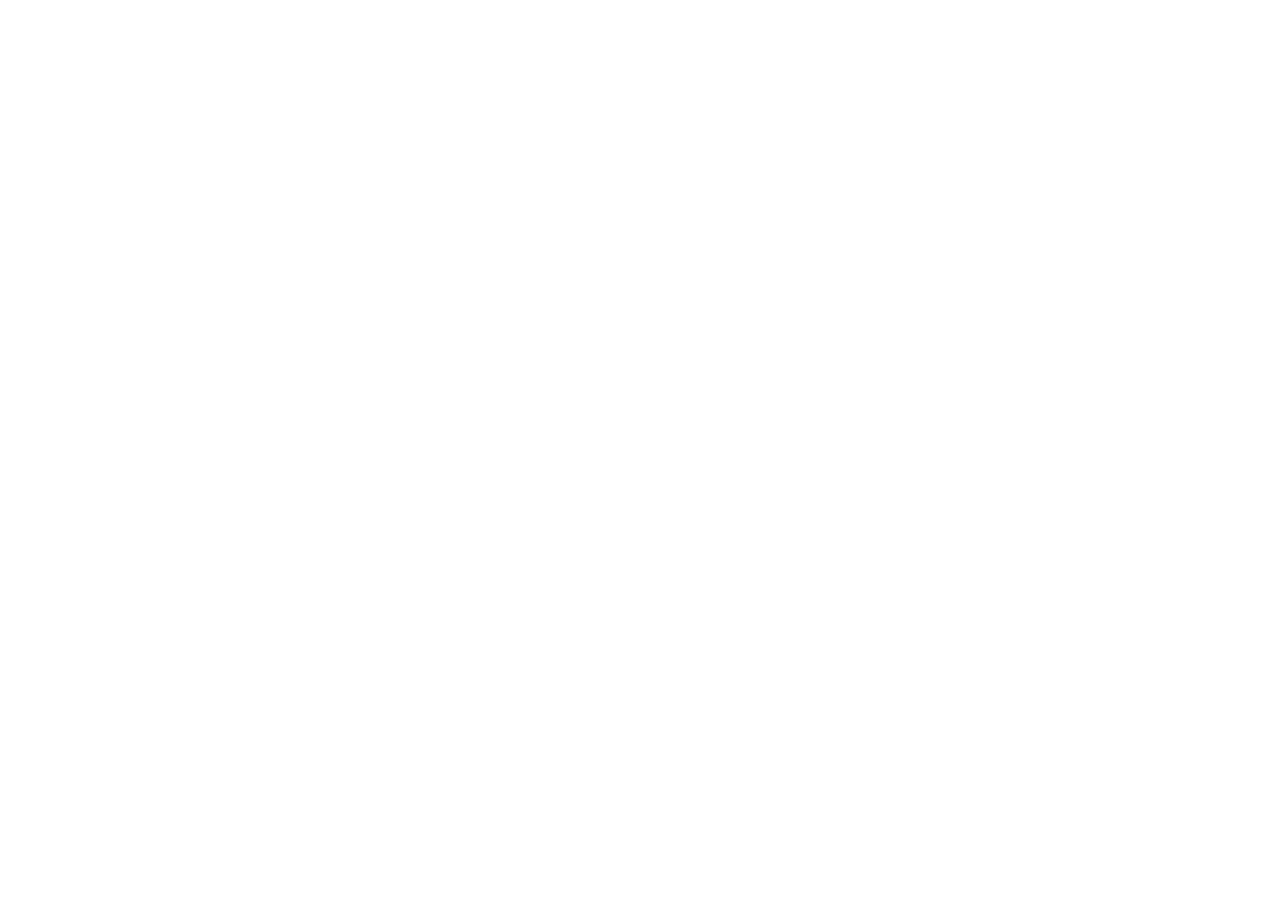
==== index.html @ 9336b4e4 "new project" ====
<!DOCTYPE html>
<html lang="en">
  <head>
    <meta charset="UTF-8" />
    <meta name="viewport" content="width=device-width, initial-scale=1.0" />
    <meta http-equiv="X-UA-Compatible" content="ie=edge" />
    <title>Document</title>
  </head>
  <body></body>
</html>
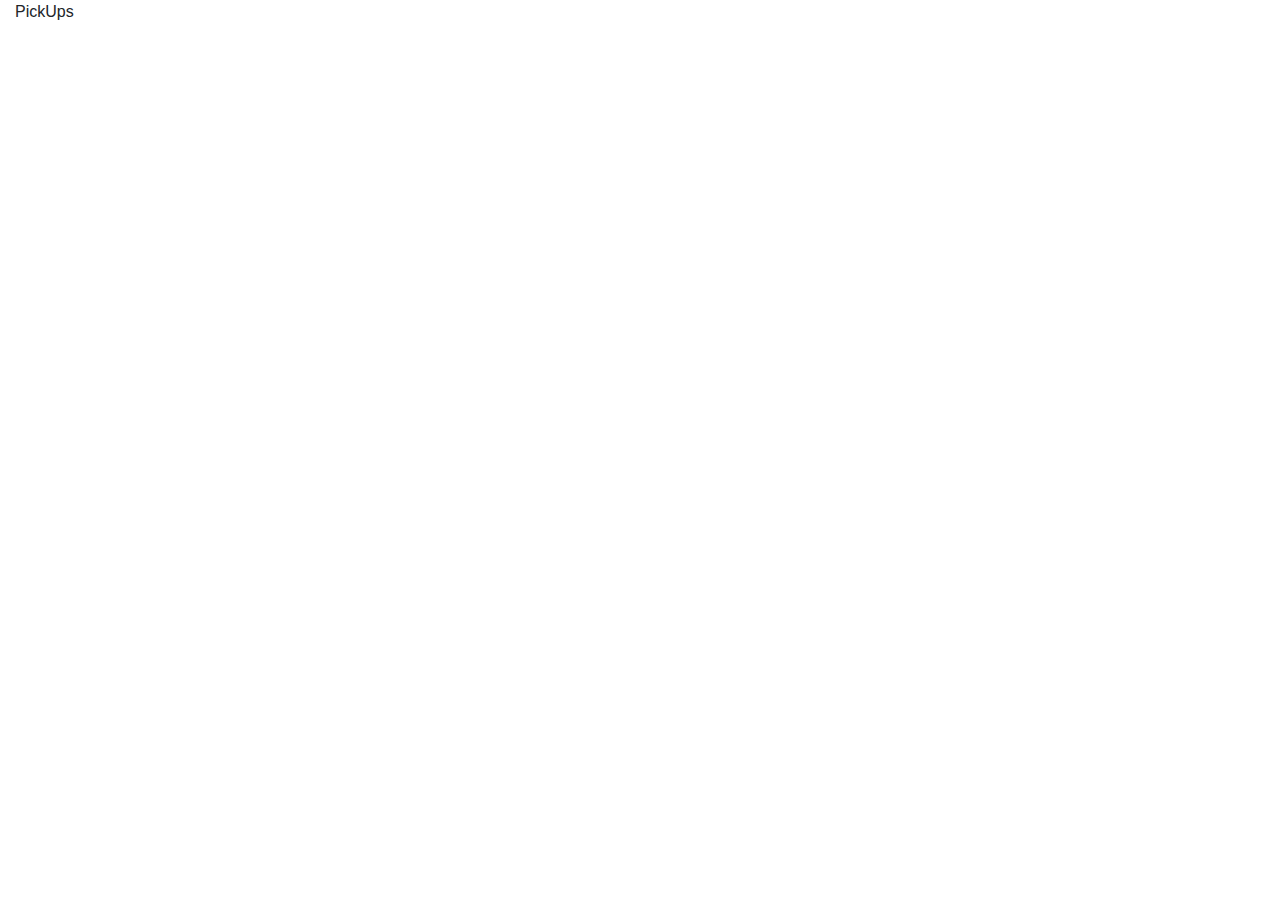
==== commit 0b91958e: "css links" ====
--- a/index.html
+++ b/index.html
@@ -4,7 +4,19 @@
     <meta charset="UTF-8" />
     <meta name="viewport" content="width=device-width, initial-scale=1.0" />
     <meta http-equiv="X-UA-Compatible" content="ie=edge" />
-    <title>Document</title>
+    <title>PickUps</title>
+    <link
+      rel="stylesheet"
+      href="https://stackpath.bootstrapcdn.com/bootstrap/4.3.1/css/bootstrap.min.css"
+      integrity="sha384-ggOyR0iXCbMQv3Xipma34MD+dH/1fQ784/j6cY/iJTQUOhcWr7x9JvoRxT2MZw1T"
+      crossorigin="anonymous"
+    />
+    <link rel="stylesheet" href="animate.css" />
+    <link rel="stylesheet" href="style.css" />
   </head>
-  <body></body>
+  <body>
+    <div class="container-fluid">
+      <header class="bounce animated">PickUps</header>
+    </div>
+  </body>
 </html>
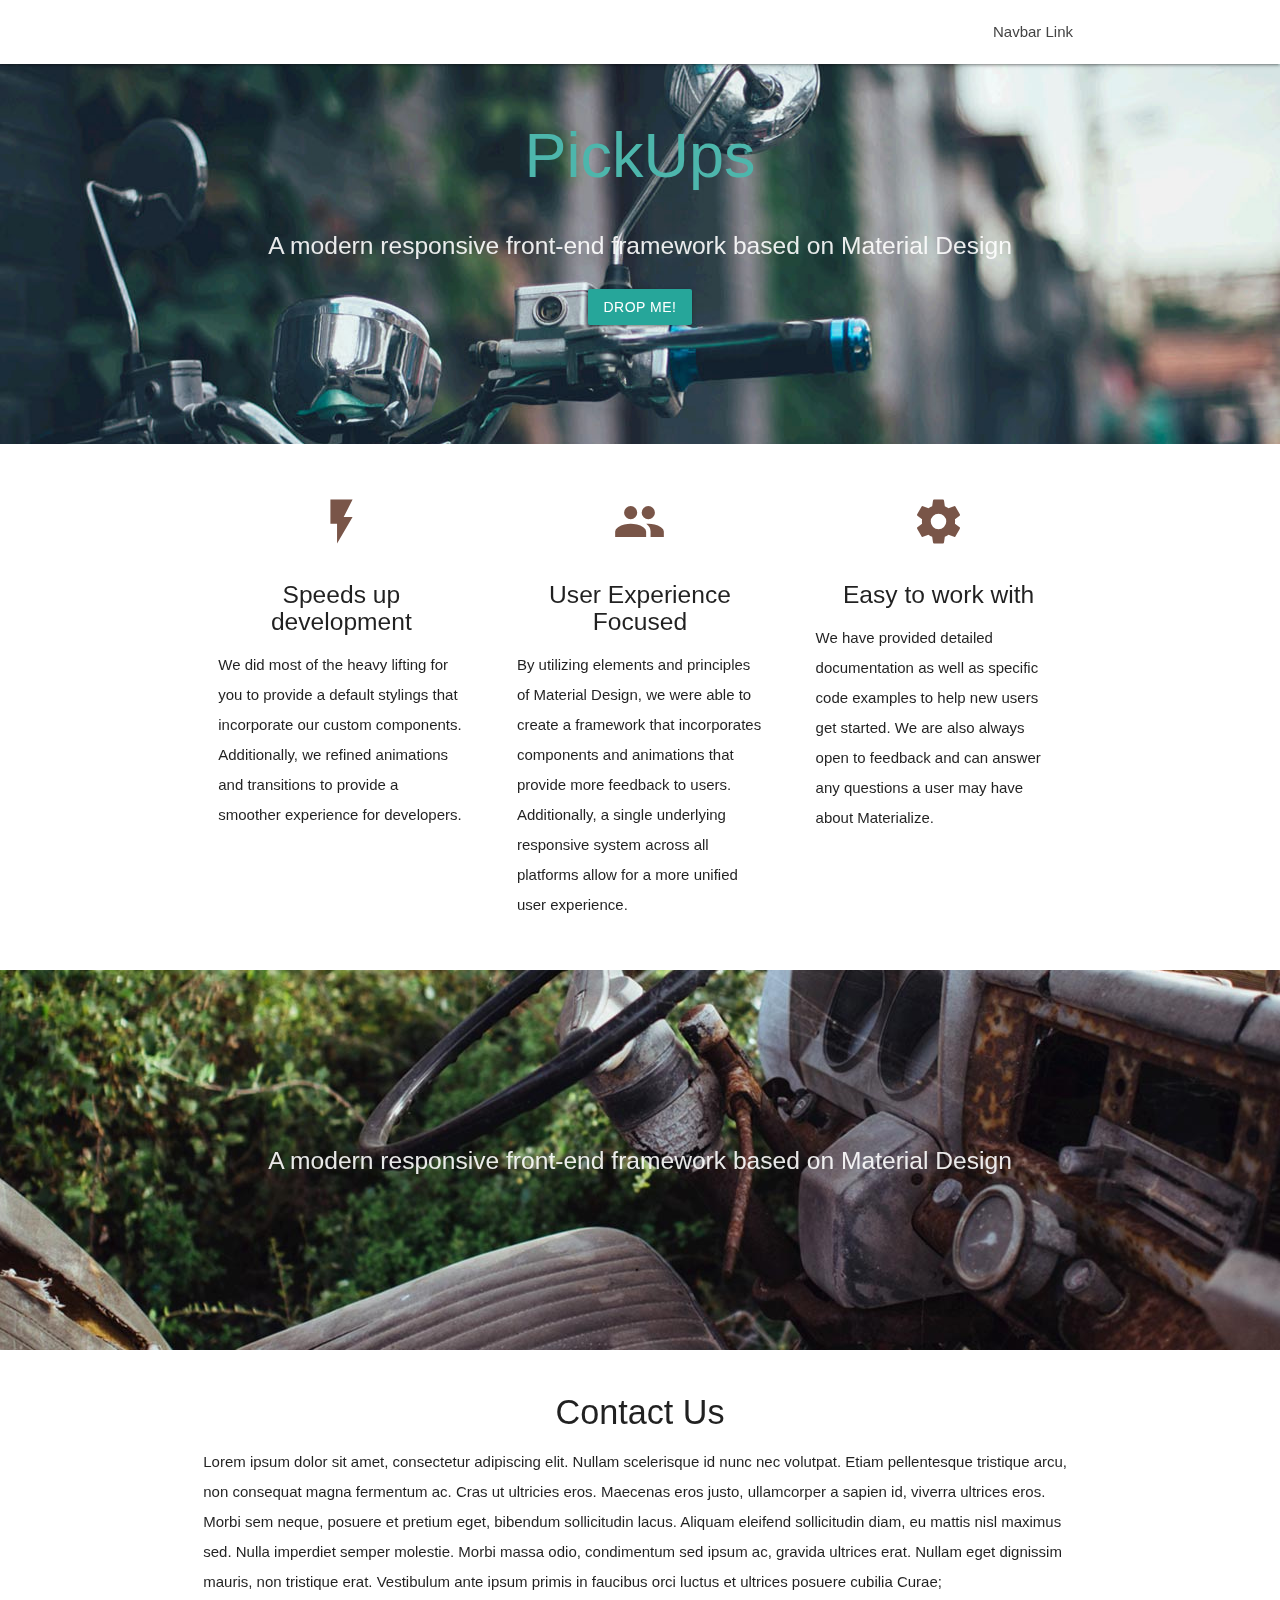
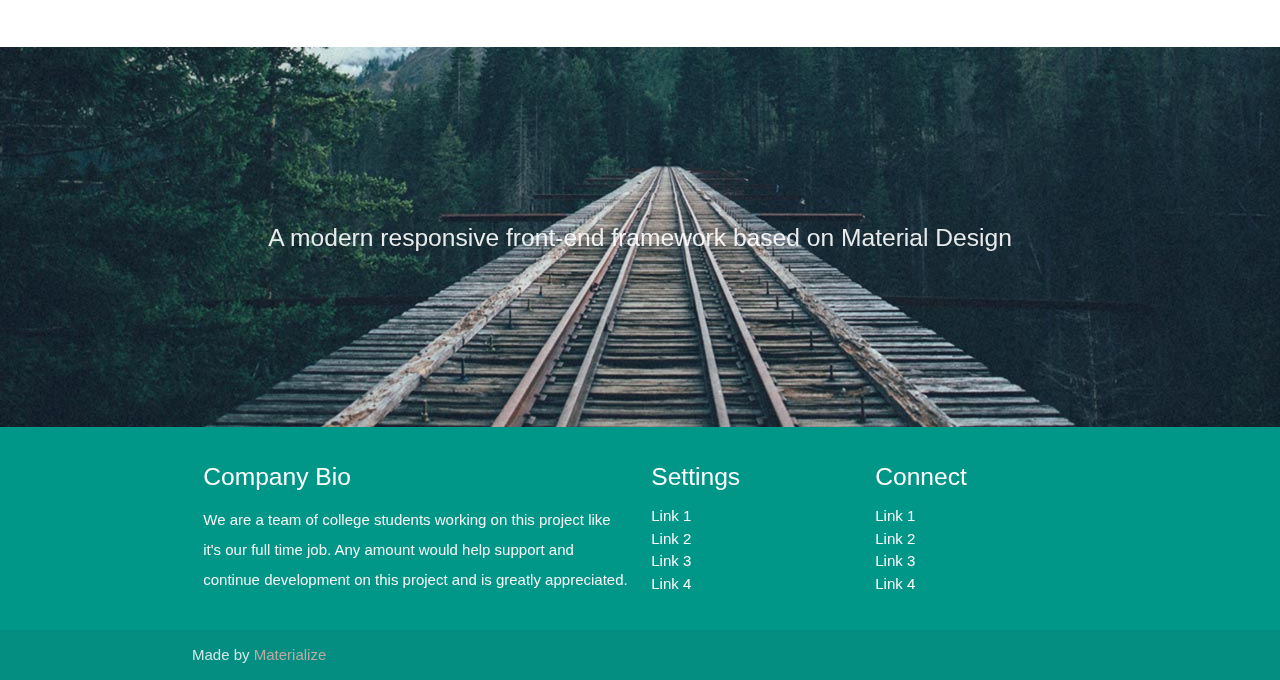
==== commit 59cf599a: "dropdown" ====
--- a/index.html
+++ b/index.html
@@ -1,22 +1,241 @@
 <!DOCTYPE html>
 <html lang="en">
   <head>
-    <meta charset="UTF-8" />
-    <meta name="viewport" content="width=device-width, initial-scale=1.0" />
-    <meta http-equiv="X-UA-Compatible" content="ie=edge" />
+    <meta http-equiv="Content-Type" content="text/html; charset=UTF-8" />
+    <meta name="viewport" content="width=device-width, initial-scale=1" />
     <title>PickUps</title>
+
+    <!-- CSS  -->
     <link
+      href="https://fonts.googleapis.com/icon?family=Material+Icons"
       rel="stylesheet"
-      href="https://stackpath.bootstrapcdn.com/bootstrap/4.3.1/css/bootstrap.min.css"
-      integrity="sha384-ggOyR0iXCbMQv3Xipma34MD+dH/1fQ784/j6cY/iJTQUOhcWr7x9JvoRxT2MZw1T"
-      crossorigin="anonymous"
     />
-    <link rel="stylesheet" href="animate.css" />
-    <link rel="stylesheet" href="style.css" />
+    <link
+      href="css/materialize.css"
+      type="text/css"
+      rel="stylesheet"
+      media="screen,projection"
+    />
+    <link
+      href="css/style.css"
+      type="text/css"
+      rel="stylesheet"
+      media="screen,projection"
+    />
   </head>
   <body>
-    <div class="container-fluid">
-      <header class="bounce animated">PickUps</header>
-    </div>
+    <nav class="white" role="navigation">
+      <div class="nav-wrapper container">
+        <a id="logo-container" href="#" class="brand-logo"></a>
+        <ul class="right hide-on-med-and-down">
+          <li><a href="#">Navbar Link</a></li>
+        </ul>
+
+        <ul id="nav-mobile" class="sidenav">
+          <li><a href="#">Navbar Link</a></li>
+        </ul>
+        <a href="#" data-target="nav-mobile" class="sidenav-trigger"
+          ><i class="material-icons">menu</i></a
+        >
+      </div>
+    </nav>
+
+    <div id="index-banner" class="parallax-container">
+      <div class="section no-pad-bot">
+        <div class="container">
+          <br /><br />
+          <h1 class="header center teal-text text-lighten-2">
+            PickUps
+          </h1>
+          <div class="row center">
+            <h5 class="header col s12 light">
+              A modern responsive front-end framework based on Material Design
+            </h5>
+          </div>
+          <div class="row center">
+            <a class="dropdown-trigger btn" href="#" data-target="dropdown1"
+              >Drop Me!</a
+            >
+            <ul id="dropdown1" class="dropdown-content" tabindex="0" style="">
+              <li tabindex="0">
+                <a href="#!">one</a>
+              </li>
+              <li tabindex="0">
+                <a href="#!">two</a>
+              </li>
+              <li class="divider" tabindex="-1"></li>
+              <li tabindex="0">
+                <a href="#!">three</a>
+              </li>
+              <li tabindex="0">
+                <a href="#!"> <i class="material-icons">view_module</i>four</a>
+              </li>
+              <li tabindex="0">
+                <a href="#!"> <i class="material-icons">cloud</i>five</a>
+              </li>
+            </ul>
+          </div>
+          <br /><br />
+        </div>
+      </div>
+      <div class="parallax">
+        <img src="background1.jpg" alt="Unsplashed background img 1" />
+      </div>
+    </div>
+
+    <div class="container">
+      <div class="section">
+        <!--   Icon Section   -->
+        <div class="row">
+          <div class="col s12 m4">
+            <div class="icon-block">
+              <h2 class="center brown-text">
+                <i class="material-icons">flash_on</i>
+              </h2>
+              <h5 class="center">Speeds up development</h5>
+
+              <p class="light">
+                We did most of the heavy lifting for you to provide a default
+                stylings that incorporate our custom components. Additionally,
+                we refined animations and transitions to provide a smoother
+                experience for developers.
+              </p>
+            </div>
+          </div>
+
+          <div class="col s12 m4">
+            <div class="icon-block">
+              <h2 class="center brown-text">
+                <i class="material-icons">group</i>
+              </h2>
+              <h5 class="center">User Experience Focused</h5>
+
+              <p class="light">
+                By utilizing elements and principles of Material Design, we were
+                able to create a framework that incorporates components and
+                animations that provide more feedback to users. Additionally, a
+                single underlying responsive system across all platforms allow
+                for a more unified user experience.
+              </p>
+            </div>
+          </div>
+
+          <div class="col s12 m4">
+            <div class="icon-block">
+              <h2 class="center brown-text">
+                <i class="material-icons">settings</i>
+              </h2>
+              <h5 class="center">Easy to work with</h5>
+
+              <p class="light">
+                We have provided detailed documentation as well as specific code
+                examples to help new users get started. We are also always open
+                to feedback and can answer any questions a user may have about
+                Materialize.
+              </p>
+            </div>
+          </div>
+        </div>
+      </div>
+    </div>
+
+    <div class="parallax-container valign-wrapper">
+      <div class="section no-pad-bot">
+        <div class="container">
+          <div class="row center">
+            <h5 class="header col s12 light">
+              A modern responsive front-end framework based on Material Design
+            </h5>
+          </div>
+        </div>
+      </div>
+      <div class="parallax">
+        <img src="background2.jpg" alt="Unsplashed background img 2" />
+      </div>
+    </div>
+
+    <div class="container">
+      <div class="section">
+        <div class="row">
+          <div class="col s12 center">
+            <h3><i class="mdi-content-send brown-text"></i></h3>
+            <h4>Contact Us</h4>
+            <p class="left-align light">
+              Lorem ipsum dolor sit amet, consectetur adipiscing elit. Nullam
+              scelerisque id nunc nec volutpat. Etiam pellentesque tristique
+              arcu, non consequat magna fermentum ac. Cras ut ultricies eros.
+              Maecenas eros justo, ullamcorper a sapien id, viverra ultrices
+              eros. Morbi sem neque, posuere et pretium eget, bibendum
+              sollicitudin lacus. Aliquam eleifend sollicitudin diam, eu mattis
+              nisl maximus sed. Nulla imperdiet semper molestie. Morbi massa
+              odio, condimentum sed ipsum ac, gravida ultrices erat. Nullam eget
+              dignissim mauris, non tristique erat. Vestibulum ante ipsum primis
+              in faucibus orci luctus et ultrices posuere cubilia Curae;
+            </p>
+          </div>
+        </div>
+      </div>
+    </div>
+
+    <div class="parallax-container valign-wrapper">
+      <div class="section no-pad-bot">
+        <div class="container">
+          <div class="row center">
+            <h5 class="header col s12 light">
+              A modern responsive front-end framework based on Material Design
+            </h5>
+          </div>
+        </div>
+      </div>
+      <div class="parallax">
+        <img src="background3.jpg" alt="Unsplashed background img 3" />
+      </div>
+    </div>
+
+    <footer class="page-footer teal">
+      <div class="container">
+        <div class="row">
+          <div class="col l6 s12">
+            <h5 class="white-text">Company Bio</h5>
+            <p class="grey-text text-lighten-4">
+              We are a team of college students working on this project like
+              it's our full time job. Any amount would help support and continue
+              development on this project and is greatly appreciated.
+            </p>
+          </div>
+          <div class="col l3 s12">
+            <h5 class="white-text">Settings</h5>
+            <ul>
+              <li><a class="white-text" href="#!">Link 1</a></li>
+              <li><a class="white-text" href="#!">Link 2</a></li>
+              <li><a class="white-text" href="#!">Link 3</a></li>
+              <li><a class="white-text" href="#!">Link 4</a></li>
+            </ul>
+          </div>
+          <div class="col l3 s12">
+            <h5 class="white-text">Connect</h5>
+            <ul>
+              <li><a class="white-text" href="#!">Link 1</a></li>
+              <li><a class="white-text" href="#!">Link 2</a></li>
+              <li><a class="white-text" href="#!">Link 3</a></li>
+              <li><a class="white-text" href="#!">Link 4</a></li>
+            </ul>
+          </div>
+        </div>
+      </div>
+      <div class="footer-copyright">
+        <div class="container">
+          Made by
+          <a class="brown-text text-lighten-3" href="http://materializecss.com"
+            >Materialize</a
+          >
+        </div>
+      </div>
+    </footer>
+
+    <!--  Scripts-->
+    <script src="https://code.jquery.com/jquery-2.1.1.min.js"></script>
+    <script src="js/materialize.js"></script>
+    <script src="js/init.js"></script>
   </body>
 </html>
--- a/css/style.css
+++ b/css/style.css
@@ -0,0 +1,57 @@
+/* Custom Stylesheet */
+/**
+ * Use this file to override Materialize files so you can update
+ * the core Materialize files in the future
+ *
+ * Made By MaterializeCSS.com
+ */
+
+nav ul a,
+nav .brand-logo {
+  color: #444;
+}
+
+p {
+  line-height: 2rem;
+}
+
+.sidenav-trigger {
+  color: #26a69a;
+}
+
+.parallax-container {
+  min-height: 380px;
+  line-height: 0;
+  height: auto;
+  color: rgba(255,255,255,.9);
+}
+  .parallax-container .section {
+    width: 100%;
+  }
+
+@media only screen and (max-width : 992px) {
+  .parallax-container .section {
+    position: absolute;
+    top: 40%;
+  }
+  #index-banner .section {
+    top: 10%;
+  }
+}
+
+@media only screen and (max-width : 600px) {
+  #index-banner .section {
+    top: 0;
+  }
+}
+
+.icon-block {
+  padding: 0 15px;
+}
+.icon-block .material-icons {
+  font-size: inherit;
+}
+
+footer.page-footer {
+  margin: 0;
+}
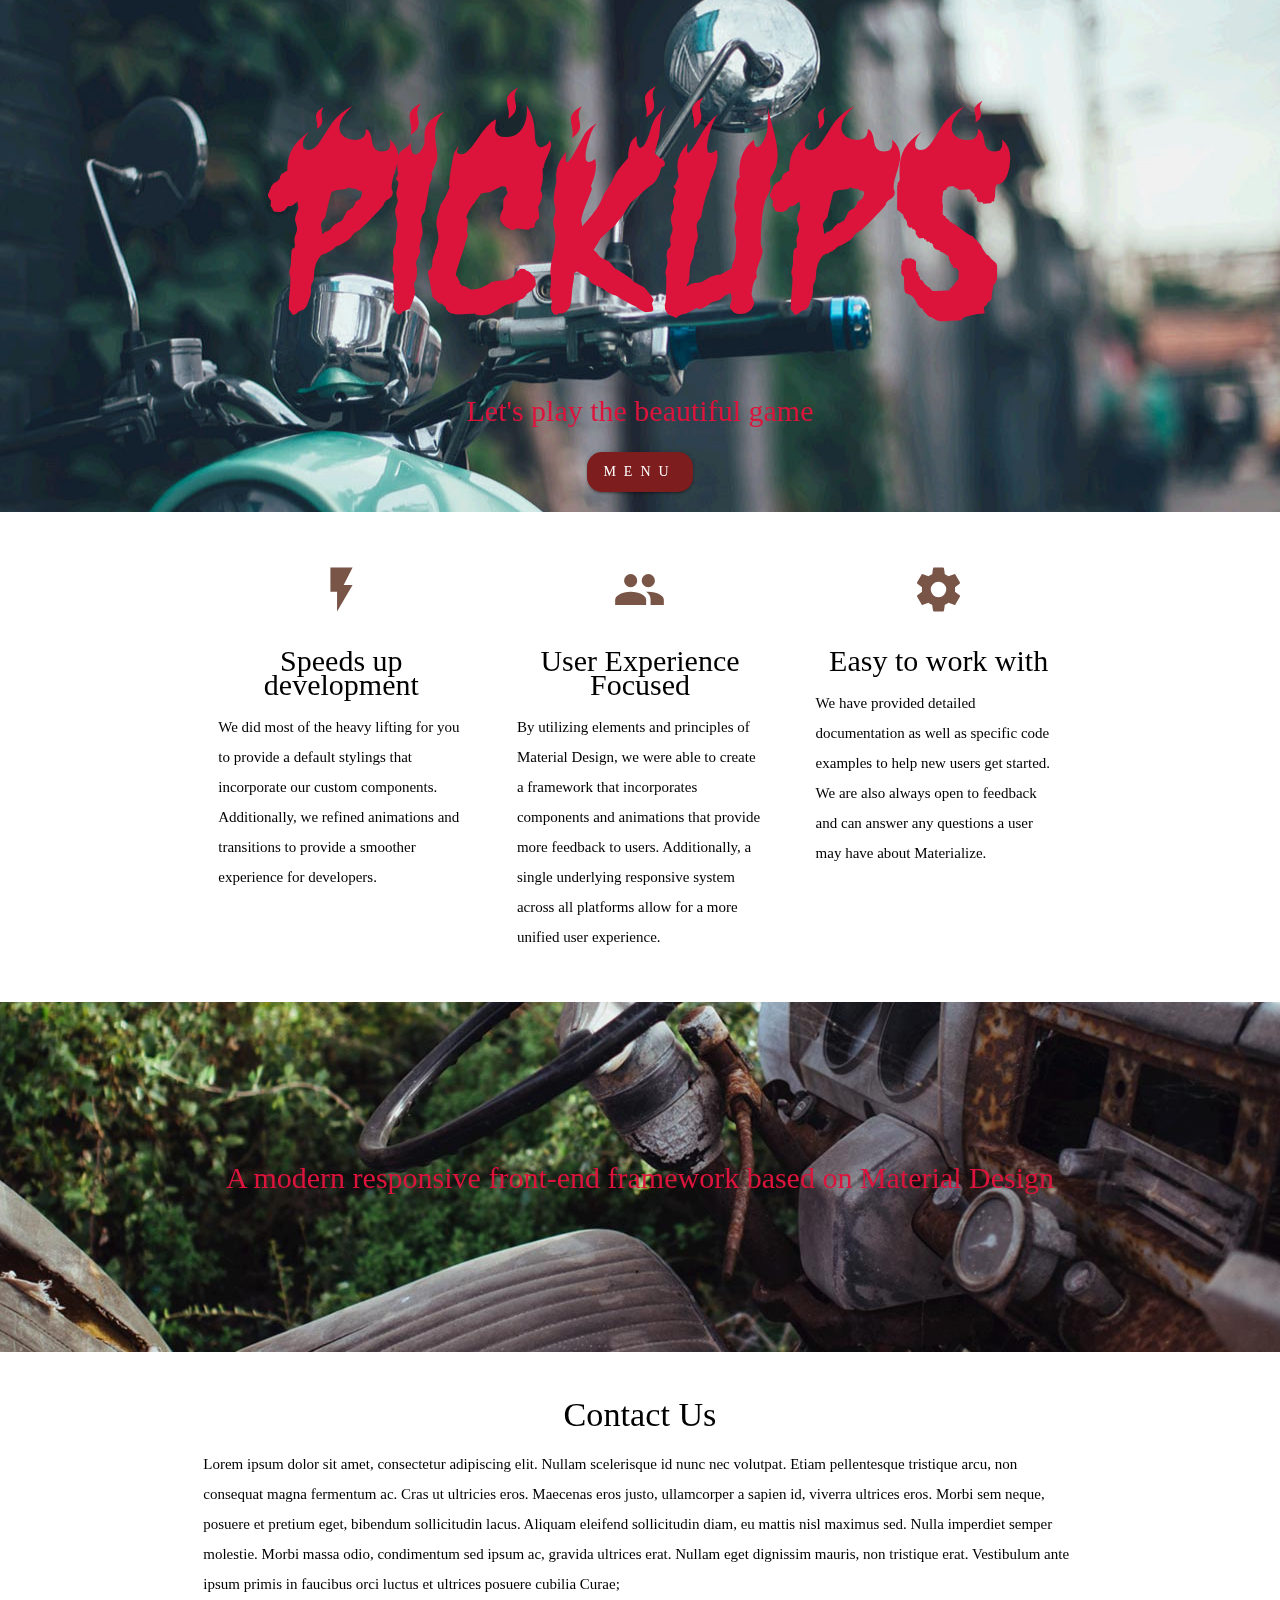
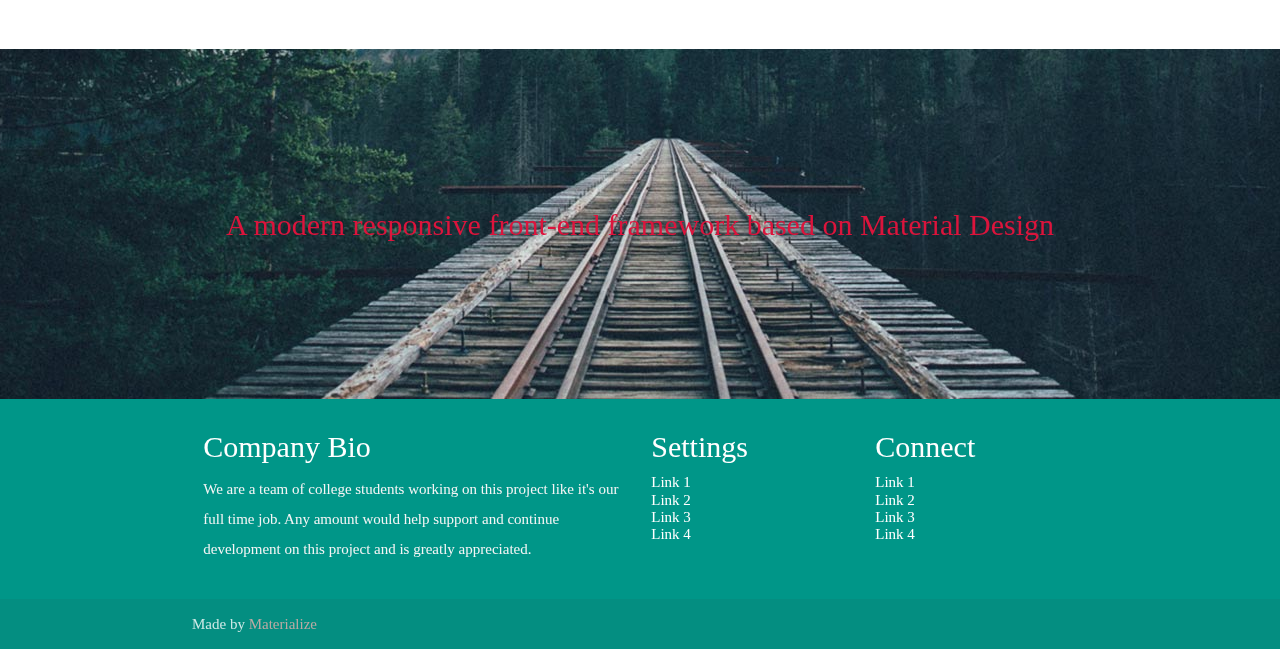
==== commit 5950e4f2: "css edits" ====
--- a/index.html
+++ b/index.html
@@ -22,39 +22,24 @@
       rel="stylesheet"
       media="screen,projection"
     />
+    <link href="animate.css" type="text/css" rel="stylesheet" />
   </head>
   <body>
-    <nav class="white" role="navigation">
-      <div class="nav-wrapper container">
-        <a id="logo-container" href="#" class="brand-logo"></a>
-        <ul class="right hide-on-med-and-down">
-          <li><a href="#">Navbar Link</a></li>
-        </ul>
-
-        <ul id="nav-mobile" class="sidenav">
-          <li><a href="#">Navbar Link</a></li>
-        </ul>
-        <a href="#" data-target="nav-mobile" class="sidenav-trigger"
-          ><i class="material-icons">menu</i></a
-        >
-      </div>
-    </nav>
-
     <div id="index-banner" class="parallax-container">
       <div class="section no-pad-bot">
         <div class="container">
           <br /><br />
-          <h1 class="header center teal-text text-lighten-2">
+          <h1 class="wobble animated">
             PickUps
           </h1>
           <div class="row center">
             <h5 class="header col s12 light">
-              A modern responsive front-end framework based on Material Design
+              Let's play the beautiful game
             </h5>
           </div>
           <div class="row center">
             <a class="dropdown-trigger btn" href="#" data-target="dropdown1"
-              >Drop Me!</a
+              >Menu</a
             >
             <ul id="dropdown1" class="dropdown-content" tabindex="0" style="">
               <li tabindex="0">
@@ -63,15 +48,11 @@
               <li tabindex="0">
                 <a href="#!">two</a>
               </li>
-              <li class="divider" tabindex="-1"></li>
               <li tabindex="0">
                 <a href="#!">three</a>
               </li>
               <li tabindex="0">
-                <a href="#!"> <i class="material-icons">view_module</i>four</a>
-              </li>
-              <li tabindex="0">
-                <a href="#!"> <i class="material-icons">cloud</i>five</a>
+                <a href="#!">five</a>
               </li>
             </ul>
           </div>
--- a/css/style.css
+++ b/css/style.css
@@ -20,16 +20,16 @@
 }
 
 .parallax-container {
-  min-height: 380px;
+  min-height: 350px;
   line-height: 0;
   height: auto;
-  color: rgba(255,255,255,.9);
+  color: #dc143c;
 }
-  .parallax-container .section {
-    width: 100%;
-  }
+.parallax-container .section {
+  width: 100%;
+}
 
-@media only screen and (max-width : 992px) {
+@media only screen and (max-width: 992px) {
   .parallax-container .section {
     position: absolute;
     top: 40%;
@@ -39,7 +39,7 @@
   }
 }
 
-@media only screen and (max-width : 600px) {
+@media only screen and (max-width: 600px) {
   #index-banner .section {
     top: 0;
   }
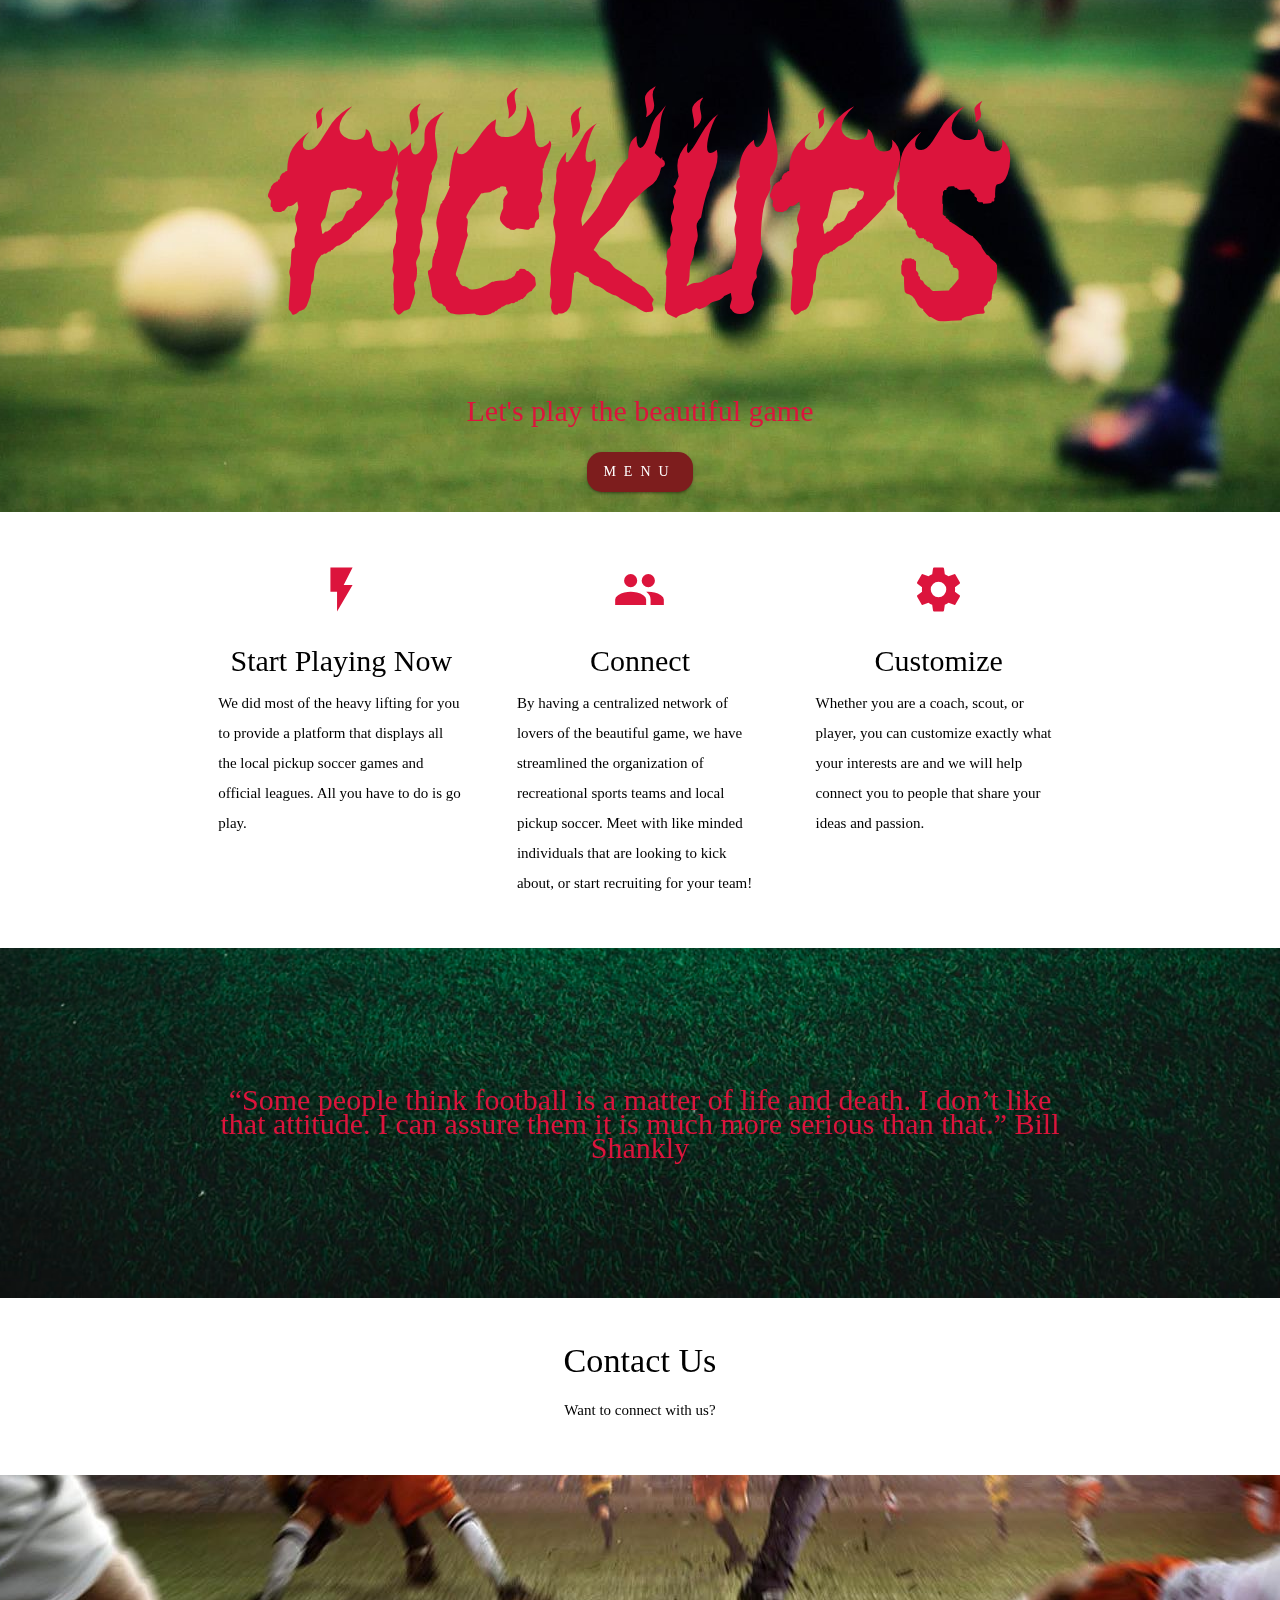
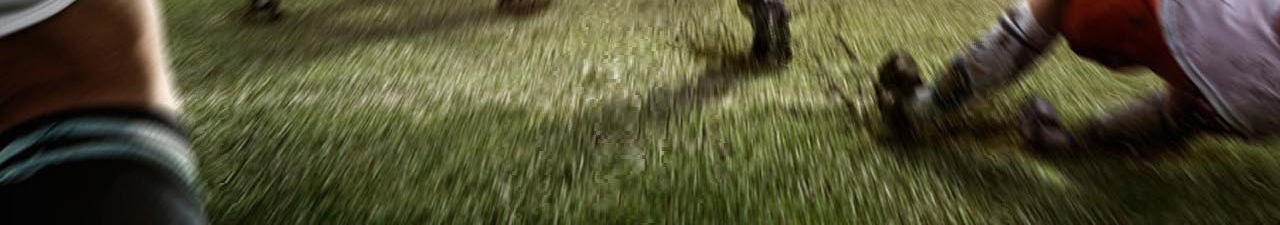
==== commit 1b2c66ed: "html edits" ====
--- a/index.html
+++ b/index.html
@@ -52,7 +52,7 @@
                 <a href="#!">three</a>
               </li>
               <li tabindex="0">
-                <a href="#!">five</a>
+                <a href="#!">four</a>
               </li>
             </ul>
           </div>
@@ -60,26 +60,24 @@
         </div>
       </div>
       <div class="parallax">
-        <img src="background1.jpg" alt="Unsplashed background img 1" />
+        <img src="soccer2.jpg" alt="Soccer" />
       </div>
     </div>
 
     <div class="container">
       <div class="section">
-        <!--   Icon Section   -->
         <div class="row">
           <div class="col s12 m4">
             <div class="icon-block">
               <h2 class="center brown-text">
                 <i class="material-icons">flash_on</i>
               </h2>
-              <h5 class="center">Speeds up development</h5>
+              <h5 class="center">Start Playing Now</h5>
 
               <p class="light">
-                We did most of the heavy lifting for you to provide a default
-                stylings that incorporate our custom components. Additionally,
-                we refined animations and transitions to provide a smoother
-                experience for developers.
+                We did most of the heavy lifting for you to provide a platform
+                that displays all the local pickup soccer games and official
+                leagues. All you have to do is go play.
               </p>
             </div>
           </div>
@@ -89,14 +87,14 @@
               <h2 class="center brown-text">
                 <i class="material-icons">group</i>
               </h2>
-              <h5 class="center">User Experience Focused</h5>
+              <h5 class="center">Connect</h5>
 
               <p class="light">
-                By utilizing elements and principles of Material Design, we were
-                able to create a framework that incorporates components and
-                animations that provide more feedback to users. Additionally, a
-                single underlying responsive system across all platforms allow
-                for a more unified user experience.
+                By having a centralized network of lovers of the beautiful game,
+                we have streamlined the organization of recreational sports
+                teams and local pickup soccer. Meet with like minded individuals
+                that are looking to kick about, or start recruiting for your
+                team!
               </p>
             </div>
           </div>
@@ -106,13 +104,12 @@
               <h2 class="center brown-text">
                 <i class="material-icons">settings</i>
               </h2>
-              <h5 class="center">Easy to work with</h5>
+              <h5 class="center">Customize</h5>
 
               <p class="light">
-                We have provided detailed documentation as well as specific code
-                examples to help new users get started. We are also always open
-                to feedback and can answer any questions a user may have about
-                Materialize.
+                Whether you are a coach, scout, or player, you can customize
+                exactly what your interests are and we will help connect you to
+                people that share your ideas and passion.
               </p>
             </div>
           </div>
@@ -125,13 +122,15 @@
         <div class="container">
           <div class="row center">
             <h5 class="header col s12 light">
-              A modern responsive front-end framework based on Material Design
+              “Some people think football is a matter of life and death. I don’t
+              like that attitude. I can assure them it is much more serious than
+              that.” Bill Shankly
             </h5>
           </div>
         </div>
       </div>
       <div class="parallax">
-        <img src="background2.jpg" alt="Unsplashed background img 2" />
+        <img src="soccer1.jpeg" alt="Soccer player" />
       </div>
     </div>
 
@@ -141,17 +140,8 @@
           <div class="col s12 center">
             <h3><i class="mdi-content-send brown-text"></i></h3>
             <h4>Contact Us</h4>
-            <p class="left-align light">
-              Lorem ipsum dolor sit amet, consectetur adipiscing elit. Nullam
-              scelerisque id nunc nec volutpat. Etiam pellentesque tristique
-              arcu, non consequat magna fermentum ac. Cras ut ultricies eros.
-              Maecenas eros justo, ullamcorper a sapien id, viverra ultrices
-              eros. Morbi sem neque, posuere et pretium eget, bibendum
-              sollicitudin lacus. Aliquam eleifend sollicitudin diam, eu mattis
-              nisl maximus sed. Nulla imperdiet semper molestie. Morbi massa
-              odio, condimentum sed ipsum ac, gravida ultrices erat. Nullam eget
-              dignissim mauris, non tristique erat. Vestibulum ante ipsum primis
-              in faucibus orci luctus et ultrices posuere cubilia Curae;
+            <p>
+              Want to connect with us?
             </p>
           </div>
         </div>
@@ -160,61 +150,13 @@
 
     <div class="parallax-container valign-wrapper">
       <div class="section no-pad-bot">
-        <div class="container">
-          <div class="row center">
-            <h5 class="header col s12 light">
-              A modern responsive front-end framework based on Material Design
-            </h5>
-          </div>
-        </div>
+        <div class="container"></div>
       </div>
       <div class="parallax">
-        <img src="background3.jpg" alt="Unsplashed background img 3" />
+        <img src="soccer7.jpg" alt="Soccer Ball" />
       </div>
     </div>
 
-    <footer class="page-footer teal">
-      <div class="container">
-        <div class="row">
-          <div class="col l6 s12">
-            <h5 class="white-text">Company Bio</h5>
-            <p class="grey-text text-lighten-4">
-              We are a team of college students working on this project like
-              it's our full time job. Any amount would help support and continue
-              development on this project and is greatly appreciated.
-            </p>
-          </div>
-          <div class="col l3 s12">
-            <h5 class="white-text">Settings</h5>
-            <ul>
-              <li><a class="white-text" href="#!">Link 1</a></li>
-              <li><a class="white-text" href="#!">Link 2</a></li>
-              <li><a class="white-text" href="#!">Link 3</a></li>
-              <li><a class="white-text" href="#!">Link 4</a></li>
-            </ul>
-          </div>
-          <div class="col l3 s12">
-            <h5 class="white-text">Connect</h5>
-            <ul>
-              <li><a class="white-text" href="#!">Link 1</a></li>
-              <li><a class="white-text" href="#!">Link 2</a></li>
-              <li><a class="white-text" href="#!">Link 3</a></li>
-              <li><a class="white-text" href="#!">Link 4</a></li>
-            </ul>
-          </div>
-        </div>
-      </div>
-      <div class="footer-copyright">
-        <div class="container">
-          Made by
-          <a class="brown-text text-lighten-3" href="http://materializecss.com"
-            >Materialize</a
-          >
-        </div>
-      </div>
-    </footer>
-
-    <!--  Scripts-->
     <script src="https://code.jquery.com/jquery-2.1.1.min.js"></script>
     <script src="js/materialize.js"></script>
     <script src="js/init.js"></script>
--- a/css/style.css
+++ b/css/style.css
@@ -8,7 +8,7 @@
 
 nav ul a,
 nav .brand-logo {
-  color: #444;
+  color: #dc143c;
 }
 
 p {
@@ -50,8 +50,5 @@
 }
 .icon-block .material-icons {
   font-size: inherit;
+  color: #dc143c;
 }
-
-footer.page-footer {
-  margin: 0;
-}
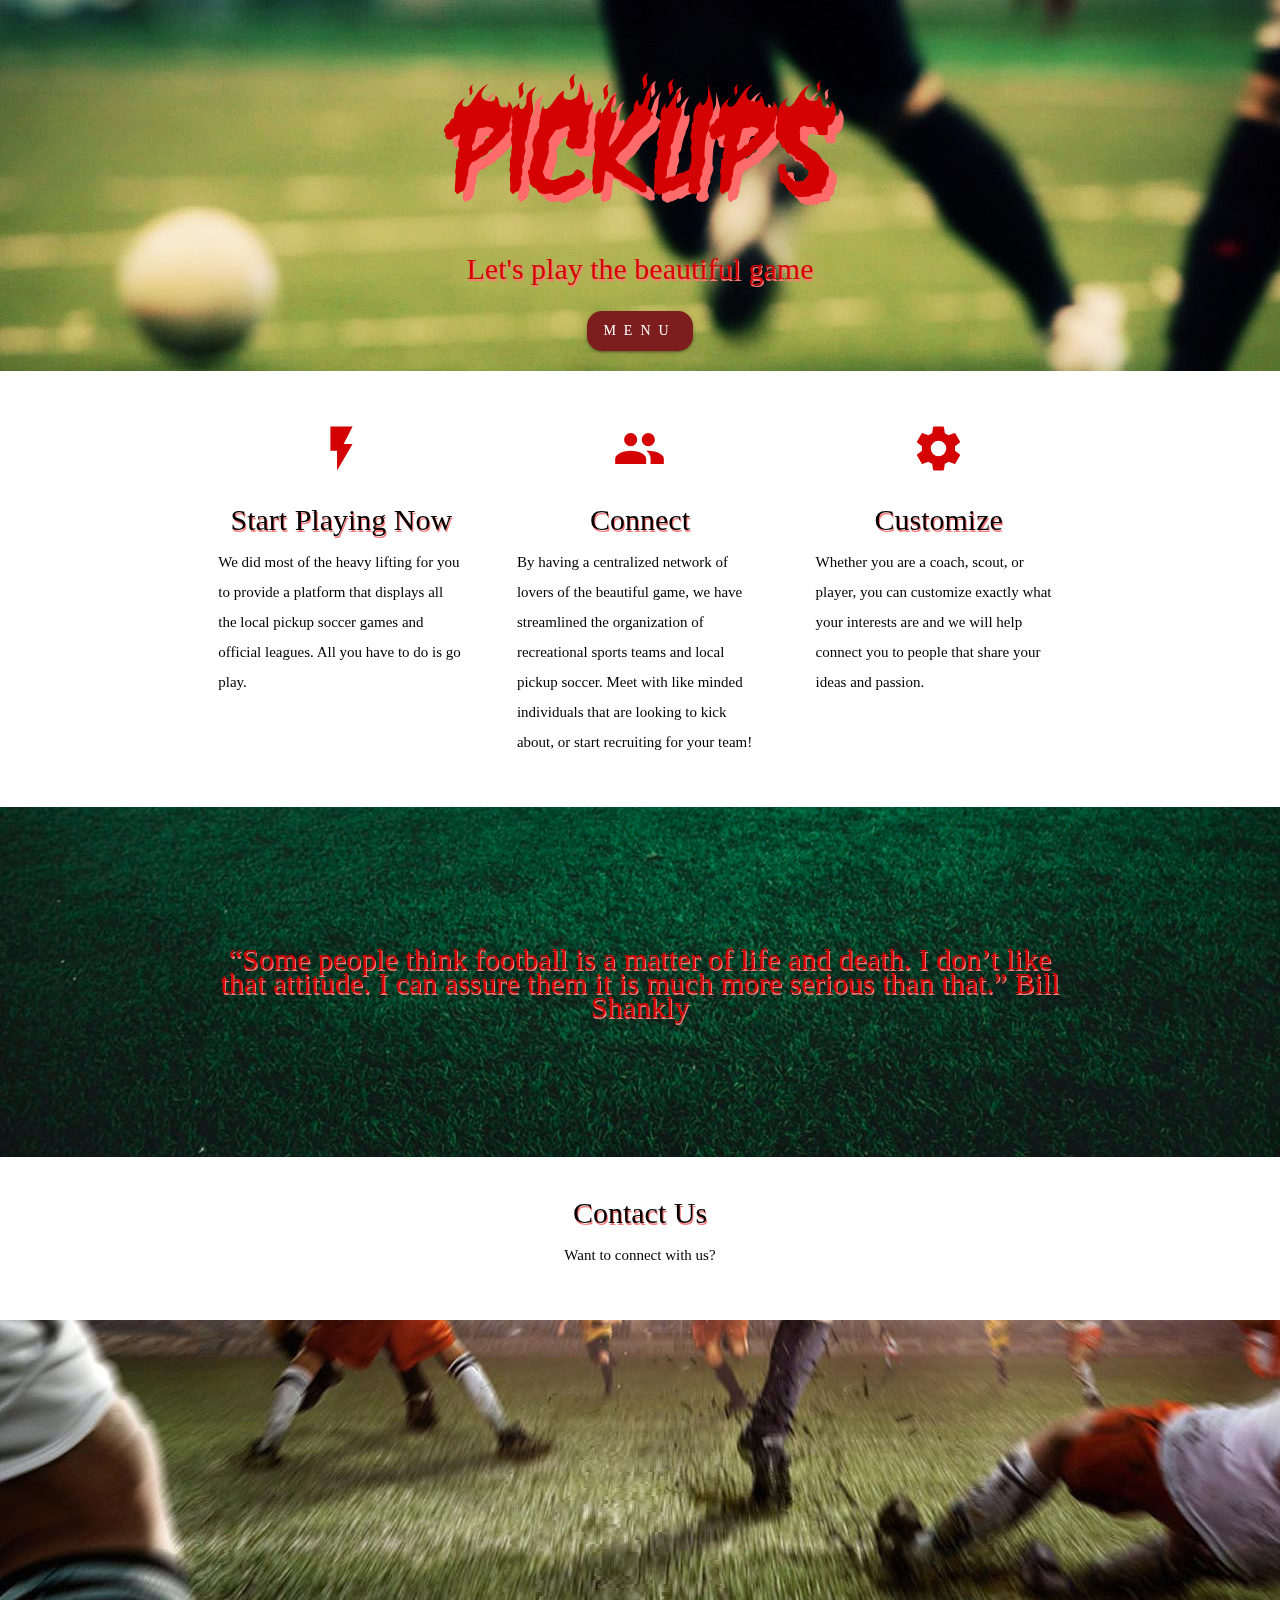
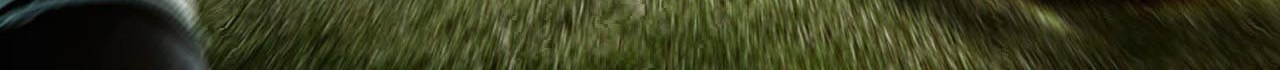
==== commit 2b399403: "css edits" ====
--- a/index.html
+++ b/index.html
@@ -28,7 +28,6 @@
     <div id="index-banner" class="parallax-container">
       <div class="section no-pad-bot">
         <div class="container">
-          <br /><br />
           <h1 class="wobble animated">
             PickUps
           </h1>
@@ -139,7 +138,7 @@
         <div class="row">
           <div class="col s12 center">
             <h3><i class="mdi-content-send brown-text"></i></h3>
-            <h4>Contact Us</h4>
+            <h5 class="center">Contact Us</h5>
             <p>
               Want to connect with us?
             </p>
--- a/css/style.css
+++ b/css/style.css
@@ -8,7 +8,7 @@
 
 nav ul a,
 nav .brand-logo {
-  color: #dc143c;
+  color: #d40202;
 }
 
 p {
@@ -16,14 +16,14 @@
 }
 
 .sidenav-trigger {
-  color: #26a69a;
+  color: #d40202;
 }
 
 .parallax-container {
   min-height: 350px;
   line-height: 0;
   height: auto;
-  color: #dc143c;
+  color: #d40202;
 }
 .parallax-container .section {
   width: 100%;
@@ -50,5 +50,5 @@
 }
 .icon-block .material-icons {
   font-size: inherit;
-  color: #dc143c;
+  color: #d40202;
 }
